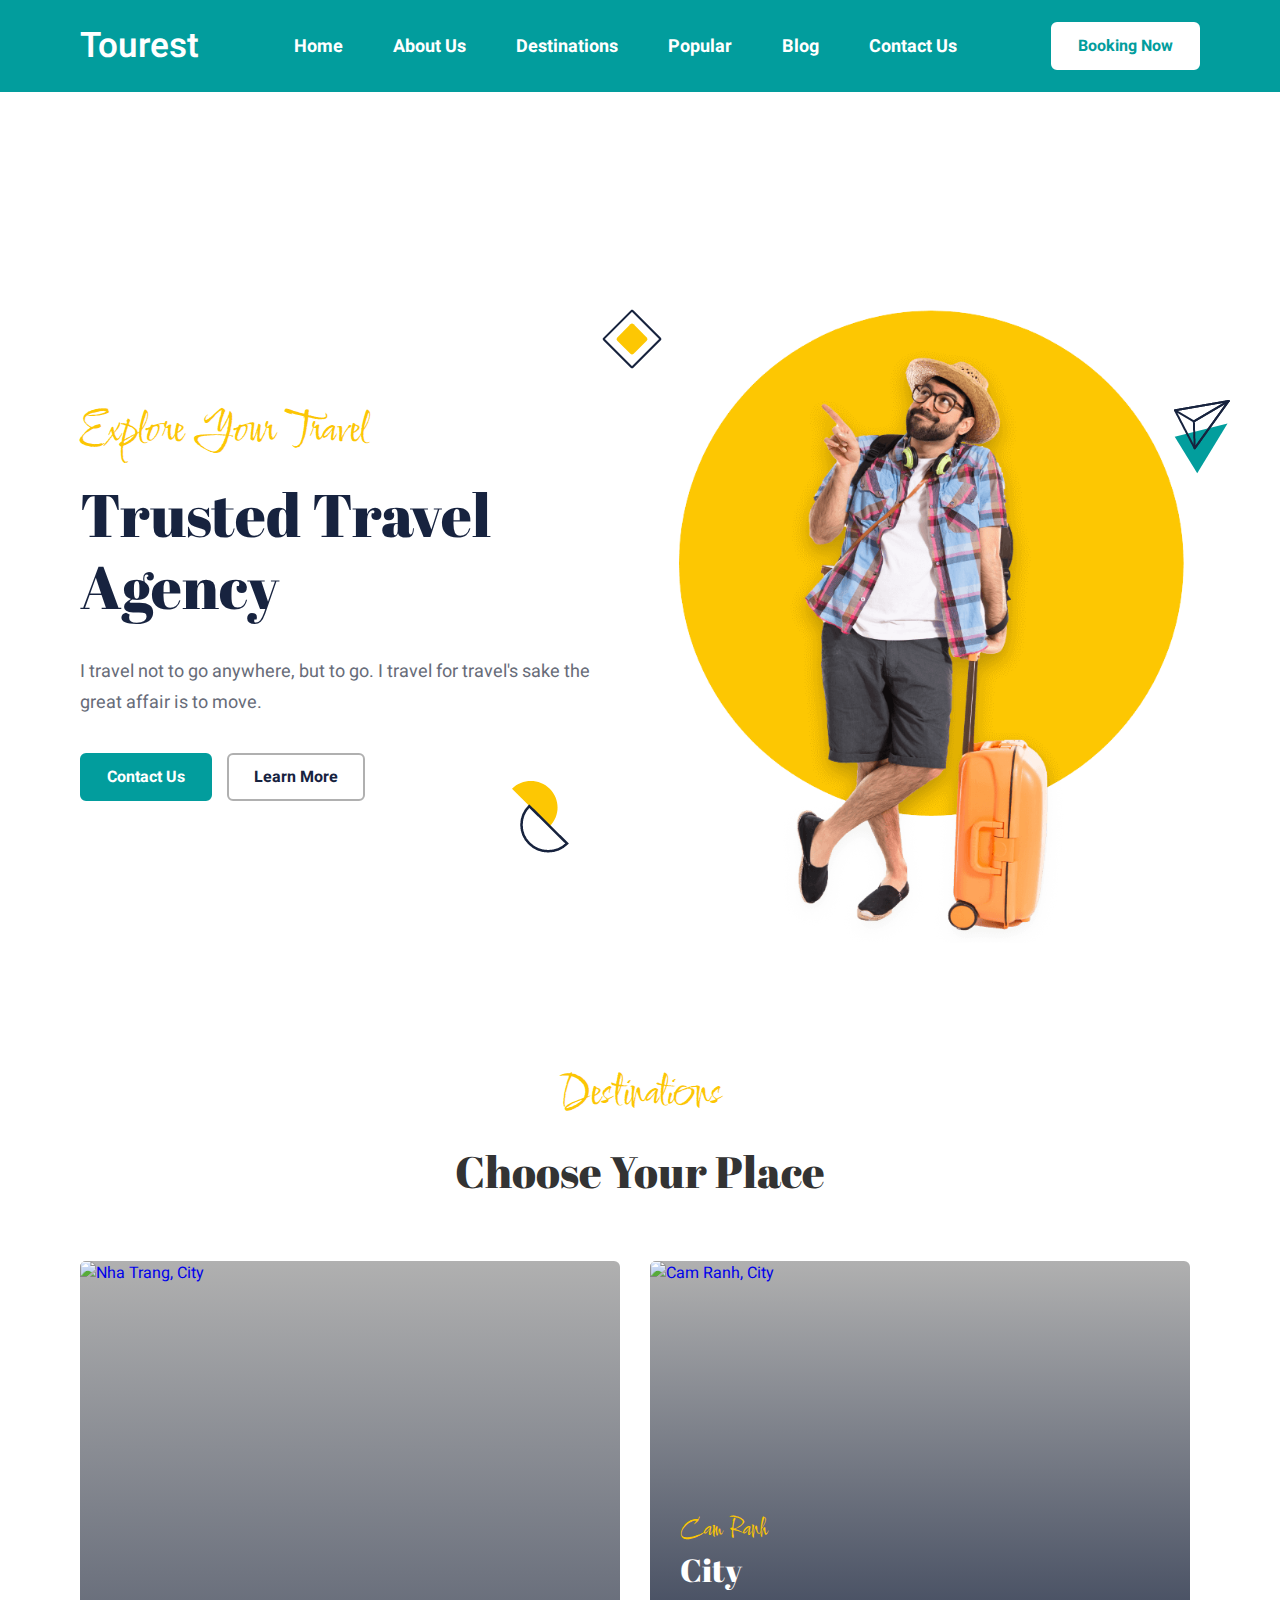
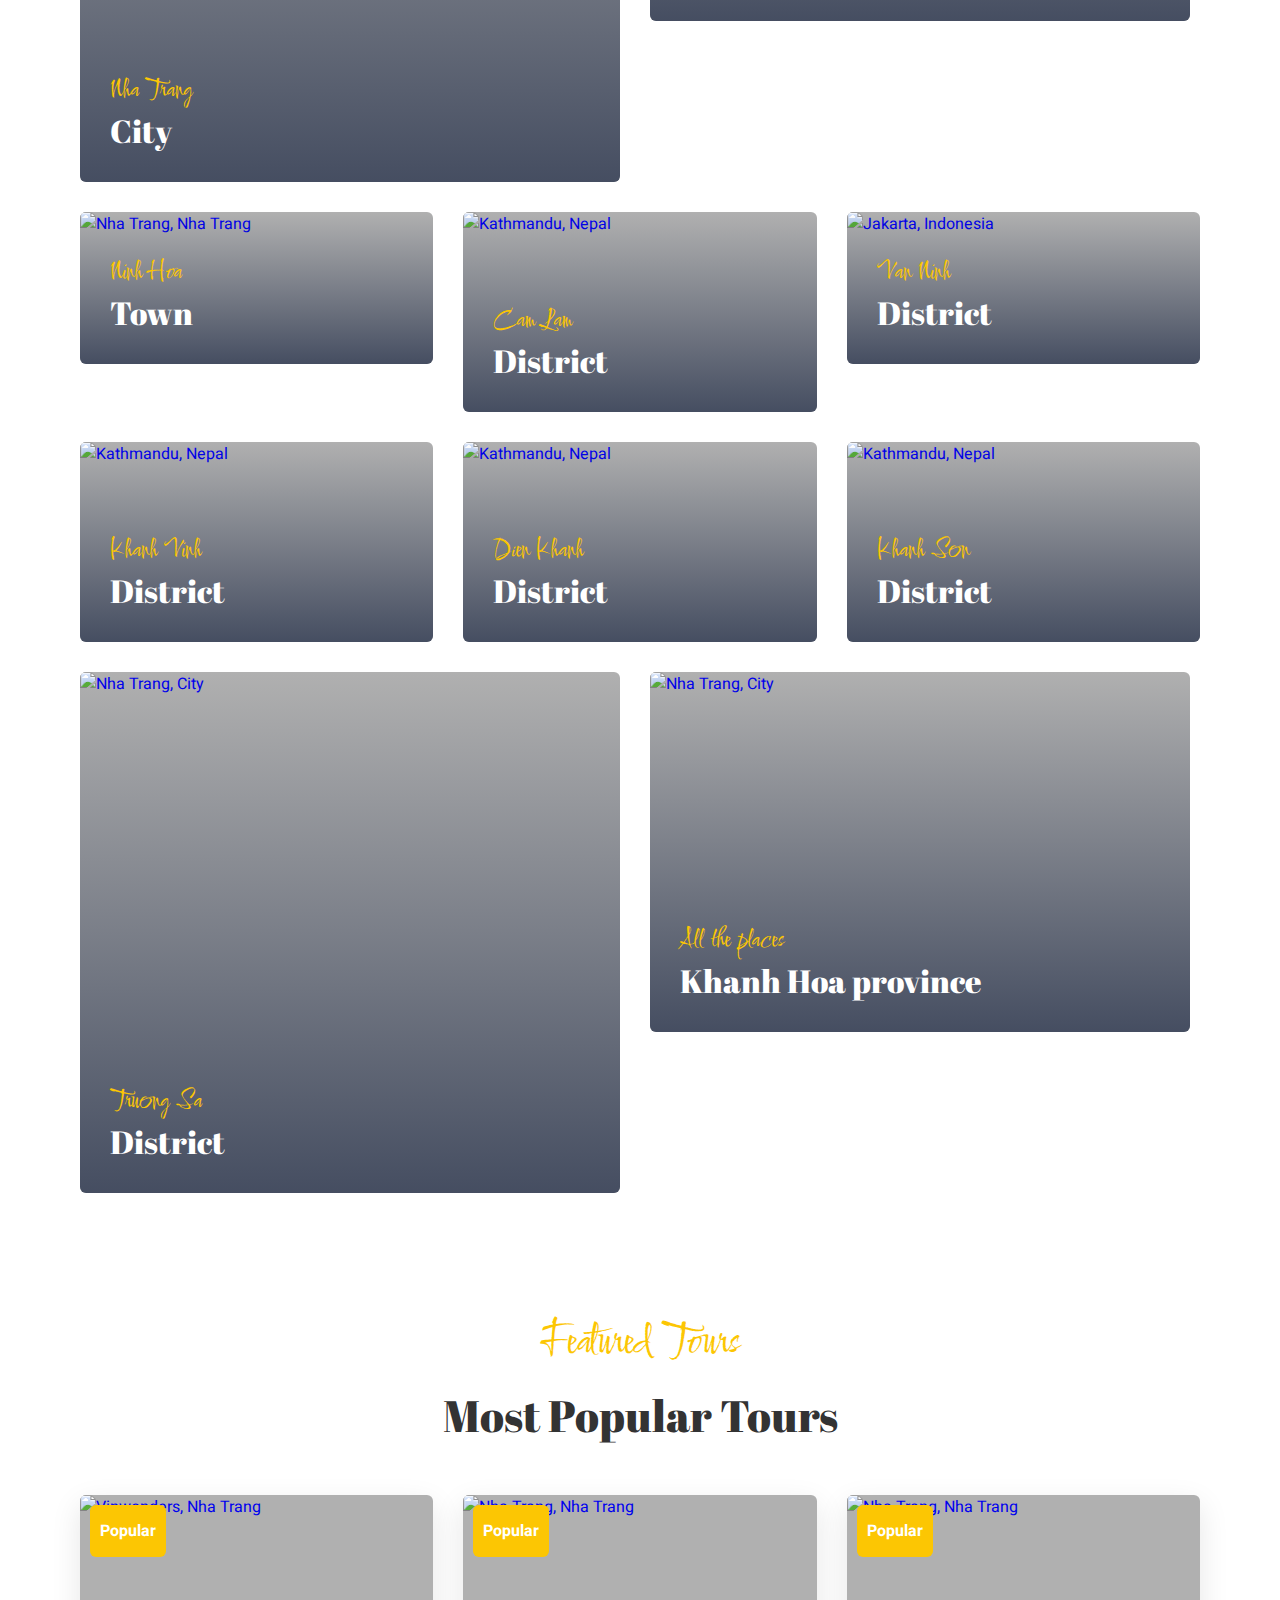
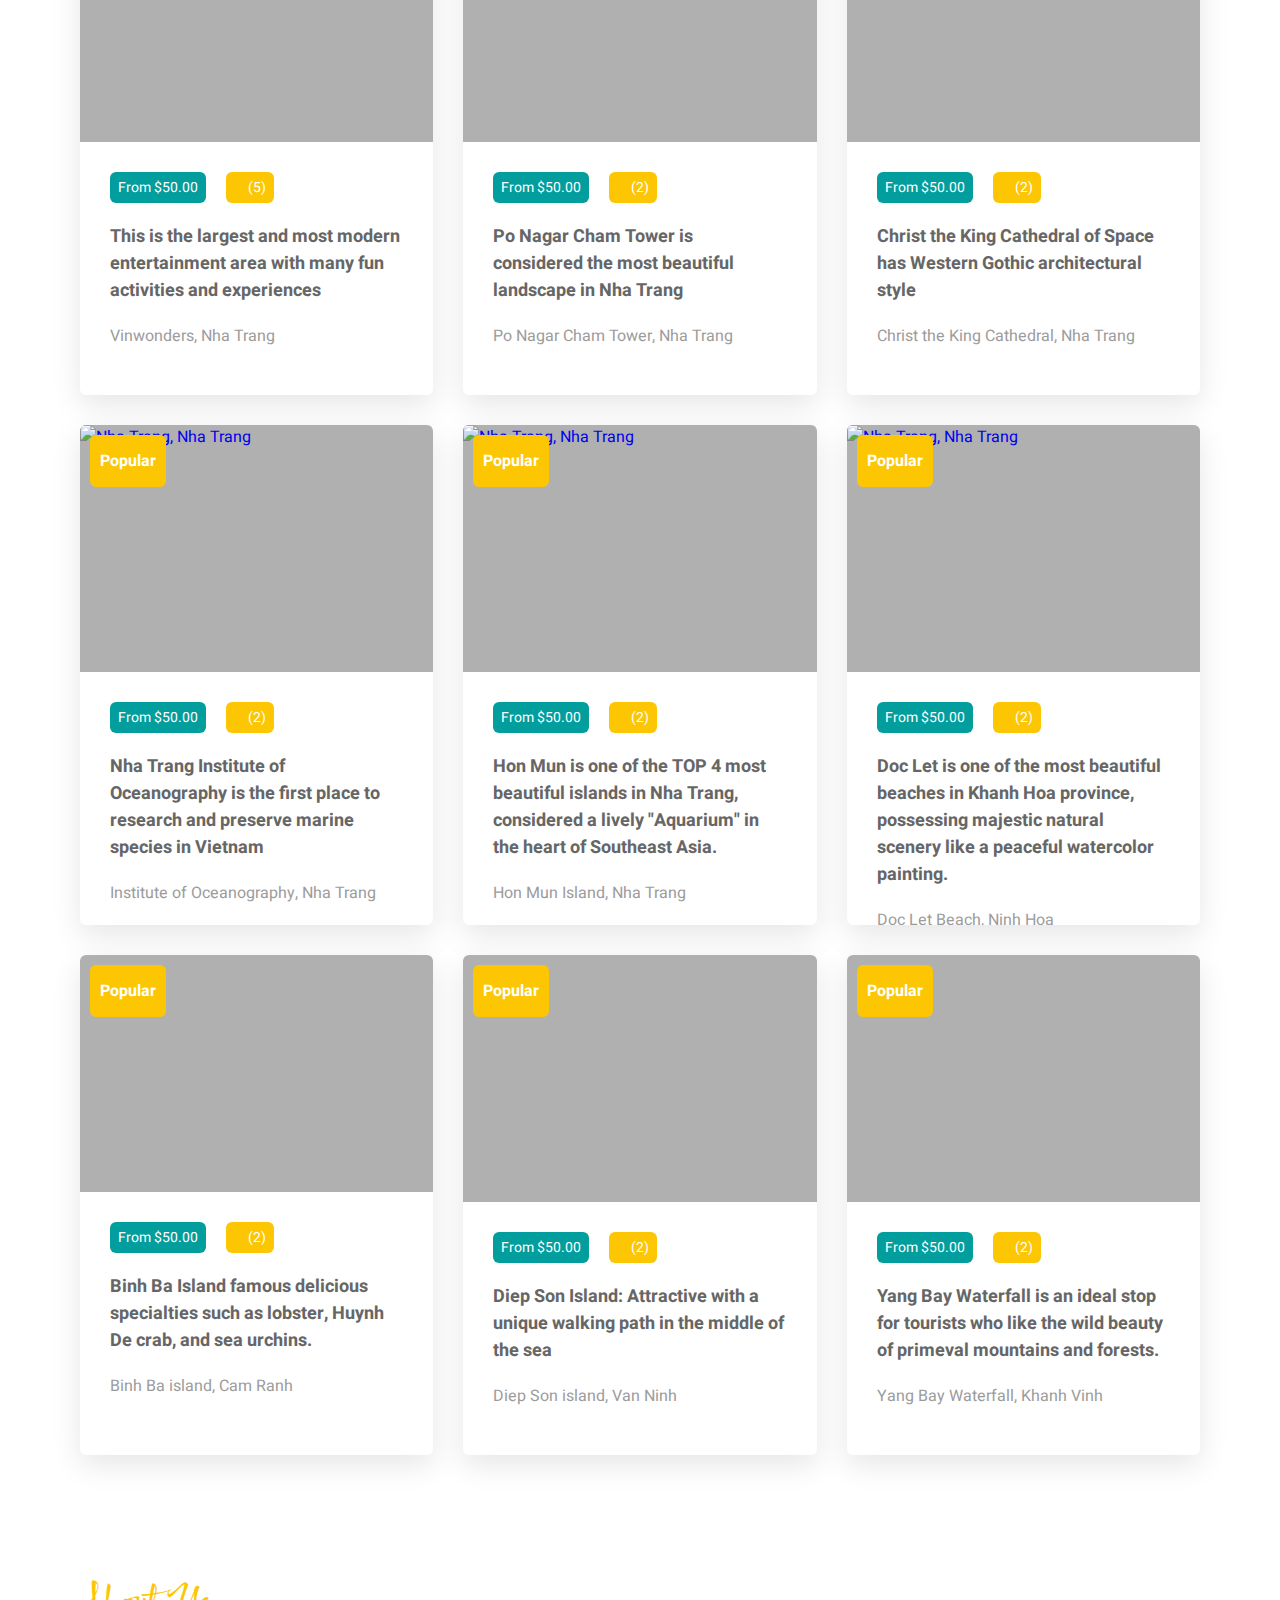
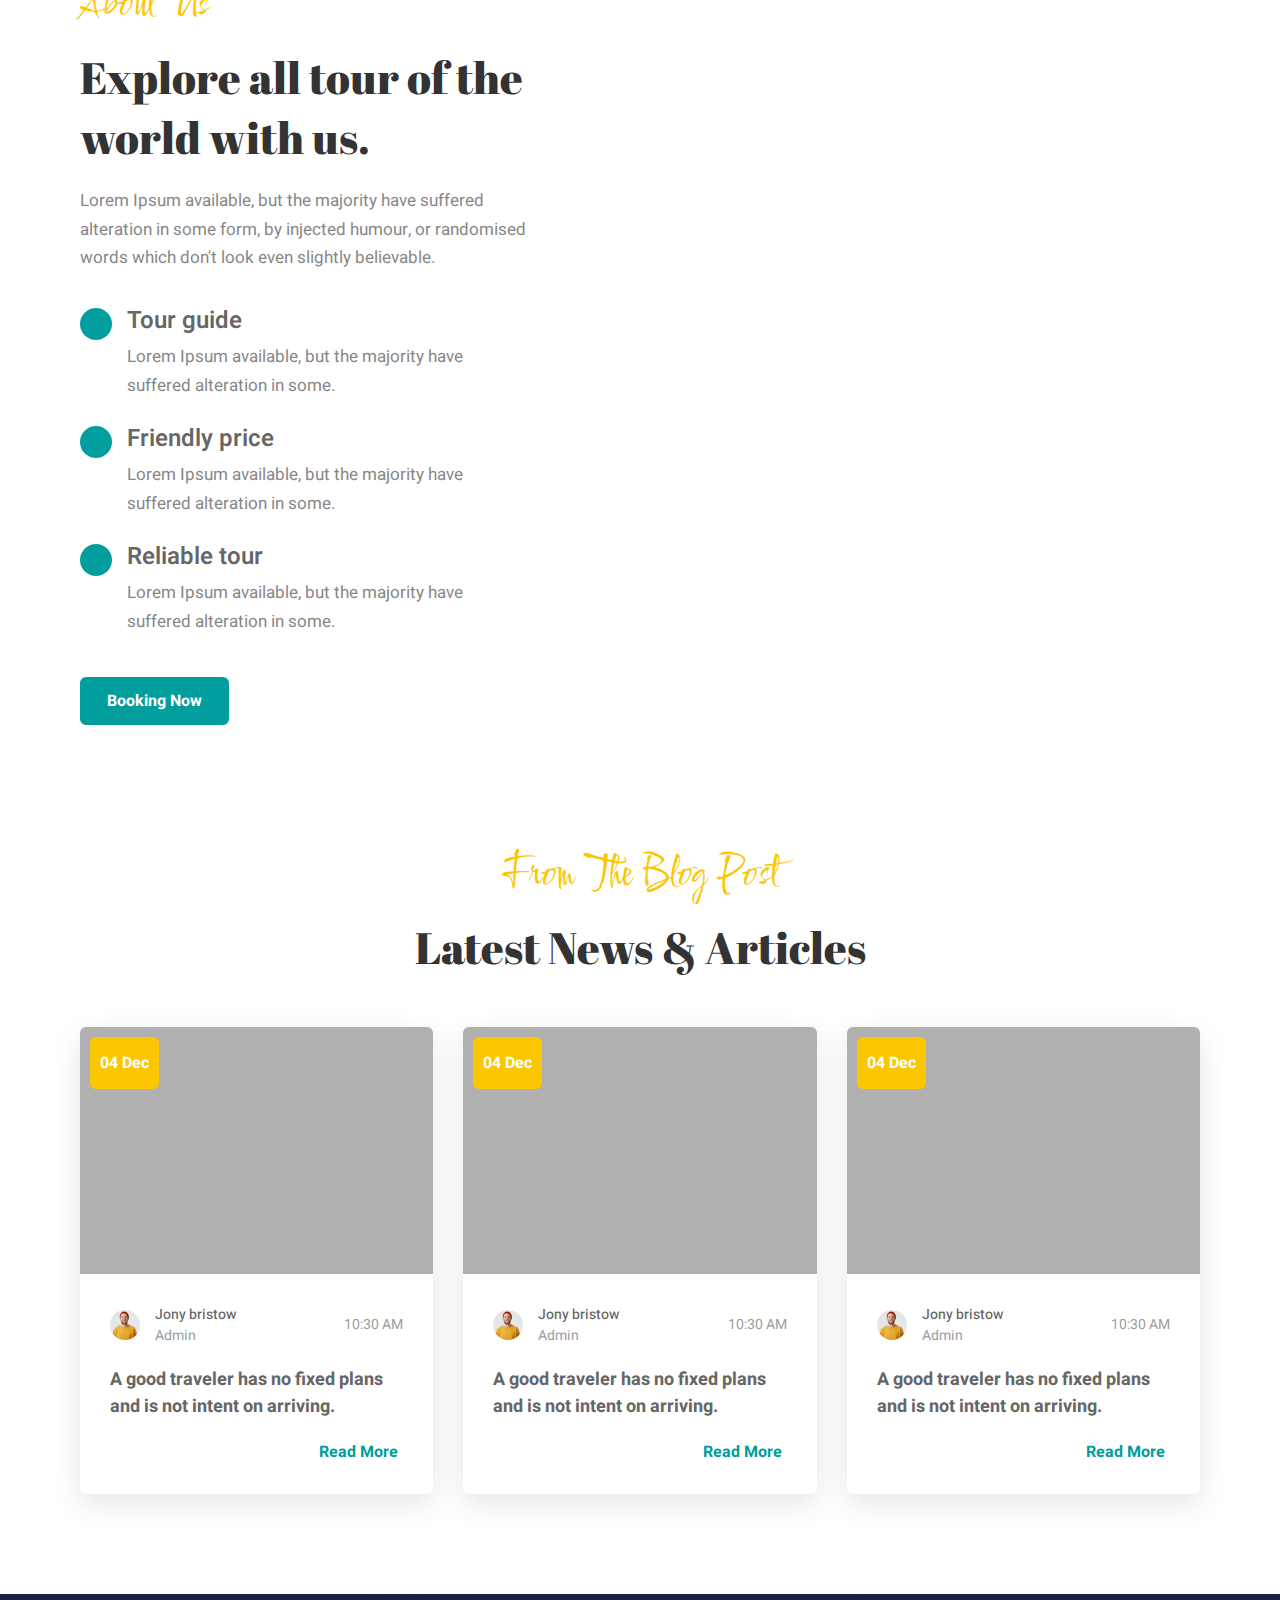
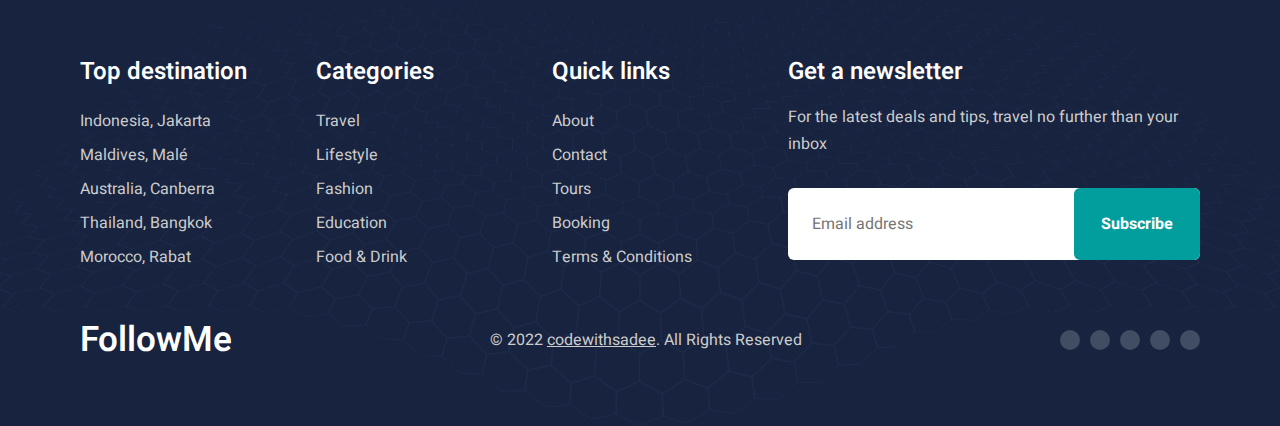
==== index.html @ a07b685a "abc" ====
<!DOCTYPE html>
<html lang="en">

<head>
  <meta charset="UTF-8">
  <meta http-equiv="X-UA-Compatible" content="IE=edge">
  <meta name="viewport" content="width=device-width, initial-scale=1.0">
  <title>FollowMe-Explore Khanh hoa - Vietnam</title>

  <!-- 
    - favicon
  -->
  <link rel="shortcut icon" href="./favicon.svg" type="image/svg+xml">

  <!-- 
    - custom css link
  -->
  <link rel="stylesheet" href="./assets/css/style.css">

  <!-- 
    - google font link
  -->
  <link rel="preconnect" href="https://fonts.googleapis.com">
  <link rel="preconnect" href="https://fonts.gstatic.com" crossorigin>
  <link
    href="https://fonts.googleapis.com/css2?family=Abril+Fatface&family=Comforter+Brush&family=Heebo:wght@400;500;600;700&display=swap"
    rel="stylesheet">

</head>

<body id="top">

  <!-- 
    - #HEADER
  -->

  <header class="header" data-header>
    <div class="container">

      <a href="#">
        <h1 class="logo">Tourest</h1>
      </a>

      <button class="nav-toggle-btn" data-nav-toggle-btn aria-label="Toggle Menu">
        <ion-icon name="menu-outline" class="open"></ion-icon>
        <ion-icon name="close-outline" class="close"></ion-icon>
      </button>

      <nav class="navbar">

        <ul class="navbar-list">

          <li>
            <a href="#home" class="navbar-link">Home</a>
          </li>

          <li>
            <a href="#about" class="navbar-link">About Us</a>
          </li>

          <li>
            <a href="#destinations" class="navbar-link">Destinations</a>
          </li>

          <li>
            <a href="#popular" class="navbar-link">Popular</a>
          </li>

          <li>
            <a href="#blog" class="navbar-link">Blog</a>
          </li>

          <li>
            <a href="#contact" class="navbar-link">Contact Us</a>
          </li>

        </ul>

        <a href="#" class="btn btn-secondary">Booking Now</a>

      </nav>

    </div>
  </header>





  <main>
    <article>

      <section id="home">
        <div style="width: 100%; max-width: 1510px; margin: 0 auto;">
          <video src="assets/video/intromain.mp4" autoplay muted loop style="width: 100%; height: auto;"></video>
      </div>
      </section>

      <section class="section hero" 
        style="background-image: url('./assets/images/hero-bg-bottom.png') url('./assets/images/hero-bg-top.png')">
        <div class="container">

          <img src="./assets/images/shape-1.png" width="61" height="61" alt="Vector Shape" class="shape shape-1">

          <img src="./assets/images/shape-2.png" width="56" height="74" alt="Vector Shape" class="shape shape-2">

          <img src="./assets/images/shape-3.png" width="57" height="72" alt="Vector Shape" class="shape shape-3">

          <div class="hero-content">

            <p class="section-subtitle">Explore Your Travel</p>

            <h2 class="hero-title">Trusted Travel Agency</h2>

            <p class="hero-text">
              I travel not to go anywhere, but to go. I travel for travel's sake the great affair is to move.
            </p>

            <div class="btn-group">
              <a href="#" class="btn btn-primary">Contact Us</a>

              <a href="#" class="btn btn-outline">Learn More</a>
            </div>

          </div>

          <figure class="hero-banner">
            <img src="./assets/images/hero-banner.png" width="686" height="812" loading="lazy" alt="hero banner"
              class="w-100">
          </figure>

        </div>
      </section>



      <!-- 
        - #DESTINATION
      -->

      <section id="destinations" class="section destination">
        <div class="container">

          <p class="section-subtitle">Destinations</p>

          <h2 class="h2 section-title">Choose Your Place</h2>

          <ul class="destination-list">

            <li class="w-50">
              <a href="section.html?type=nhatrang" class="destination-card">
                <figure class="card-banner">
                  <img src="https://media-cdn-v2.laodong.vn/Storage/NewsPortal/2022/3/30/1028994/60C22F67-553E-4470-9.jpeg" width="1140" height="1100" loading="lazy"
                    alt="Nha Trang, City" class="img-cover">
                </figure>
                <div class="card-content">
                  <p class="card-subtitle">Nha Trang</p>
                  <h3 class="h3 card-title">City</h3>
                </div>
              </a>
            </li>

            
            <li class="w-50">
              <a href="section.html?type=camranh" class="destination-card">

                <figure class="card-banner" style="height: 360px;">
                  <img src="https://media.vneconomy.vn/w800/images/upload/2022/03/01/3e737cef-367e-427c-9c38-b3632a9cc706.jpg" width="1140" height="1100" loading="lazy"
                    alt="Cam Ranh, City" class="img-cover">
                </figure>

                <div class="card-content">
                  <p class="card-subtitle">Cam Ranh</p>

                  <h3 class="h3 card-title">City</h3>
                </div>

              </a>
            </li>

            <li>
              <a href="section.html?type=ninhhoa" class="destination-card">

                <figure class="card-banner">
                  <img src="https://images2.thanhnien.vn/thumb_w/640/528068263637045248/2023/6/20/h1-16872344813281061449320.jpg" width="1110" height="480" loading="lazy"
                    alt="Nha Trang, Nha Trang" class="img-cover">
                </figure>

                <div class="card-content">
                  <p class="card-subtitle">Ninh Hoa</p>

                  <h3 class="h3 card-title">Town</h3>
                </div>

              </a>
            </li>

            <li>
              <a href="section.html?type=beach" class="destination-card">

                <figure class="card-banner" style="height: 200px;">
                  <img src="https://nhatrang-travel.com/upload/2001105/fck/files/d5a6de6ce34f8fa702fc01dabf893860(1).jpg" width="1110" height="480" loading="lazy"
                    alt="Kathmandu, Nepal" class="img-cover">
                </figure>

                <div class="card-content">
                  <p class="card-subtitle">Cam Lam</p>

                  <h3 class="h3 card-title">District</h3>
                </div>

              </a>
            </li>

            <li>
              <a href="#" class="destination-card">

                <figure class="card-banner">
                  <img src="https://media.vneconomy.vn/w800/images/upload/2023/07/04/thu-tuong-cp-phe-duyet-dieu-chinh-quy-hoach-chung-khu-kinh-te-van-phong.jpg" width="1110" height="480" loading="lazy"
                    alt="Jakarta, Indonesia" class="img-cover">
                </figure>

                <div class="card-content">
                  <p class="card-subtitle">Van Ninh</p>

                  <h3 class="h3 card-title">District</h3>
                </div>

              </a>
            </li>

            <li>
              <a href="section.html?type=beach" class="destination-card">

                <figure class="card-banner" style="height: 200px;">
                  <img src="https://baoxaydung.com.vn/stores/news_dataimages/2023/082023/30/10/image00120230830100958.jpg?rt=20230830101000" width="1110" height="480" loading="lazy"
                    alt="Kathmandu, Nepal" class="img-cover">
                </figure>

                <div class="card-content">
                  <p class="card-subtitle">Khanh Vinh</p>

                  <h3 class="h3 card-title">District</h3>
                </div>

              </a>
            </li>

            <li>
              <a href="section.html?type=beach" class="destination-card">

                <figure class="card-banner" style="height: 200px;">
                  <img src="https://static.vinwonders.com/2022/11/du-lich-dien-khanh-2.jpg" width="1110" height="480" loading="lazy"
                    alt="Kathmandu, Nepal" class="img-cover">
                </figure>

                <div class="card-content">
                  <p class="card-subtitle">Dien Khanh</p>

                  <h3 class="h3 card-title">District</h3>
                </div>

              </a>
            </li>

            <li>
              <a href="section.html?type=beach" class="destination-card">

                <figure class="card-banner" style="height: 200px;">
                  <img src="https://static.vinwonders.com/2022/05/du-lich-khanh-son-thumb.jpg" width="1110" height="480" loading="lazy"
                    alt="Kathmandu, Nepal" class="img-cover">
                </figure>

                <div class="card-content">
                  <p class="card-subtitle">Khanh Son</p>
                  <h3 class="h3 card-title">District</h3>
                </div>

              </a>
            </li>


            <li class="w-50">
              <a href="section.html?type=spiritual" class="destination-card">

                <figure class="card-banner">
                  <img src="https://baokhanhhoa.vn/file/e7837c02857c8ca30185a8c39b582c03/dataimages/202302/original/images5538497_images5405326_IMG_0821_1_1_1.jpg" width="1140" height="1100" loading="lazy"
                    alt="Nha Trang, City" class="img-cover">
                </figure>

                <div class="card-content">
                  <p class="card-subtitle">Truong Sa</p>

                  <h3 class="h3 card-title">District</h3>
                </div>

              </a>
            </li>

            <li class="w-50">
              <a href="section.html?type=spiritual" class="destination-card">

                <figure class="card-banner" style="height: 360px;">
                  <img src="https://files.dandautu.vn/images/administrative-maps/c-37-1680685738-6613.jpg" width="1140" height="1100" loading="lazy"
                    alt="Nha Trang, City" class="img-cover">
                </figure>

                <div class="card-content">
                  <p class="card-subtitle">All the places</p>

                  <h3 class="h3 card-title">Khanh Hoa province</h3>
                </div>

              </a>
            </li>

          </ul>

        </div>
      </section>
     





      <!-- 
        - #POPULAR
      -->

      <section id="popular" class="section popular">
        <div class="container">

          <p class="section-subtitle">Featured Tours</p>

          <h2 class="h2 section-title">Most Popular Tours</h2>

          <ul class="popular-list">

            <li>
              <div class="popular-card" style="height: 500px;">

                <figure class="card-banner">
                  <a href="#">
                    <img src="https://statics.vinpearl.com/vinwonders-nha-trang_1665580300.jpg" width="740" height="518" loading="lazy"
                      alt="Vinwonders, Nha Trang" class="img-cover">
                  </a>

                  <span class="card-badge">
                    <ion-icon name="time-outline"></ion-icon>

                    <time datetime="P12D">Popular</time>
                  </span>
                </figure>

                <div class="card-content">

                  <div class="card-wrapper">
                    <div class="card-price">From $50.00</div>

                    <div class="card-rating">
                      <ion-icon name="star"></ion-icon>
                      <ion-icon name="star"></ion-icon>
                      <ion-icon name="star"></ion-icon>
                      <ion-icon name="star"></ion-icon>
                      <ion-icon name="star"></ion-icon>
                      

                      <data value="5">(5)</data>
                    </div>
                  </div>

                  <h3 class="card-title">
                    <a href="#">This is the largest and most modern entertainment area with many fun activities and experiences</a>
                  </h3>

                  <address class="card-location">Vinwonders, Nha Trang</address>

                </div>

              </div>
            </li>

            <li>
              <div class="popular-card" style="height: 500px;">

                <figure class="card-banner">
                  <a href="#">
                    <img src="https://tuyengiaokhanhhoa.vn/Media/Articles/230422094436/nao-nuc-l-hoi-thap-ba-ponagar.jpg" width="740" height="518" loading="lazy"
                      alt="Nha Trang, Nha Trang" class="img-cover">
                  </a>

                  <span class="card-badge">
                    <ion-icon name="time-outline"></ion-icon>

                    <time datetime="P12D">Popular</time>
                  </span>
                </figure>

                <div class="card-content">

                  <div class="card-wrapper">
                    <div class="card-price">From $50.00</div>

                    <div class="card-rating">
                      <ion-icon name="star"></ion-icon>
                      <ion-icon name="star"></ion-icon>
                      <ion-icon name="star"></ion-icon>
                      <ion-icon name="star"></ion-icon>
                      <ion-icon name="star-outline"></ion-icon>

                      <data value="2">(2)</data>
                    </div>
                  </div>

                  <h3 class="card-title">
                    <a href="#">Po Nagar Cham Tower is considered the most beautiful landscape in Nha Trang</a>
                  </h3>

                  <address class="card-location">Po Nagar Cham Tower, Nha Trang</address>

                </div>

              </div>
            </li>

            <li>
              <div class="popular-card" style="height: 500px;">

                <figure class="card-banner">
                  <a href="#">
                    <img src="https://nhatrangsensetravel.com/view/at_lich-su-hinh-thanh-nha-tho-da-nha-trang_d5848331aaaa767a84bba1c9625dae46.jpg" width="740" height="518" loading="lazy"
                      alt="Nha Trang, Nha Trang" class="img-cover">
                  </a>

                  <span class="card-badge">
                    <ion-icon name="time-outline"></ion-icon>

                    <time datetime="P12D">Popular</time>
                  </span>
                </figure>

                <div class="card-content">

                  <div class="card-wrapper">
                    <div class="card-price">From $50.00</div>

                    <div class="card-rating">
                      <ion-icon name="star"></ion-icon>
                      <ion-icon name="star"></ion-icon>
                      <ion-icon name="star"></ion-icon>
                      <ion-icon name="star"></ion-icon>
                      <ion-icon name="star-outline"></ion-icon>

                      <data value="2">(2)</data>
                    </div>
                  </div>

                  <h3 class="card-title">
                    <a href="#">Christ the King Cathedral of Space has Western Gothic architectural style</a>
                  </h3>

                  <address class="card-location">Christ the King Cathedral, Nha Trang</address>

                </div>

              </div>
            </li>

            <li>
              <div class="popular-card" style="height: 500px;">

                <figure class="card-banner">
                  <a href="#">
                    <img src="https://ik.imagekit.io/tvlk/blog/2022/12/vien-hai-duong-hoc-nha-trang-2.jpg?tr=dpr-2,w-675" width="740" height="518" loading="lazy"
                      alt="Nha Trang, Nha Trang" class="img-cover">
                  </a>

                  <span class="card-badge">
                    <ion-icon name="time-outline"></ion-icon>

                    <time datetime="P12D">Popular</time>
                  </span>
                </figure>

                <div class="card-content">

                  <div class="card-wrapper">
                    <div class="card-price">From $50.00</div>

                    <div class="card-rating">
                      <ion-icon name="star"></ion-icon>
                      <ion-icon name="star"></ion-icon>
                      <ion-icon name="star"></ion-icon>
                      <ion-icon name="star"></ion-icon>
                      <ion-icon name="star-outline"></ion-icon>

                      <data value="2">(2)</data>
                    </div>
                  </div>

                  <h3 class="card-title">
                    <a href="#">Nha Trang Institute of Oceanography is the first place to research and preserve marine species in Vietnam</a>
                  </h3>

                  <address class="card-location">Institute of Oceanography, Nha Trang</address>

                </div>

              </div>
            </li>

            <li>
              <div class="popular-card" style="height: 500px;">

                <figure class="card-banner">
                  <a href="#">
                    <img src="https://statics.vinpearl.com/hon-mun-island-thumb_1643519835.jpg" width="740" height="518" loading="lazy"
                      alt="Nha Trang, Nha Trang" class="img-cover">
                  </a>

                  <span class="card-badge">
                    <ion-icon name="time-outline"></ion-icon>

                    <time datetime="P12D">Popular</time>
                  </span>
                </figure>

                <div class="card-content">

                  <div class="card-wrapper">
                    <div class="card-price">From $50.00</div>

                    <div class="card-rating">
                      <ion-icon name="star"></ion-icon>
                      <ion-icon name="star"></ion-icon>
                      <ion-icon name="star"></ion-icon>
                      <ion-icon name="star"></ion-icon>
                      <ion-icon name="star-outline"></ion-icon>

                      <data value="2">(2)</data>
                    </div>
                  </div>

                  <h3 class="card-title">
                    <a href="#">Hon Mun is one of the TOP 4 most beautiful islands in Nha Trang, considered a lively "Aquarium" in the heart of Southeast Asia.</a>
                  </h3>

                  <address class="card-location">Hon Mun Island, Nha Trang</address>

                </div>

              </div>
            </li>

            <li>
              <div class="popular-card" style="height: 500px;">

                <figure class="card-banner">
                  <a href="#">
                    <img src="https://dulichkhampha24.com/wp-content/uploads/2018/09/Bai-bien-doc-let-nha-trang-2.jpg" width="740" height="518" loading="lazy"
                      alt="Nha Trang, Nha Trang" class="img-cover">
                  </a>

                  <span class="card-badge">
                    <ion-icon name="time-outline"></ion-icon>

                    <time datetime="P12D">Popular</time>
                  </span>
                </figure>

                <div class="card-content">

                  <div class="card-wrapper">
                    <div class="card-price">From $50.00</div>

                    <div class="card-rating">
                      <ion-icon name="star"></ion-icon>
                      <ion-icon name="star"></ion-icon>
                      <ion-icon name="star"></ion-icon>
                      <ion-icon name="star"></ion-icon>
                      <ion-icon name="star-outline"></ion-icon>

                      <data value="2">(2)</data>
                    </div>
                  </div>

                  <h3 class="card-title">
                    <a href="#">Doc Let is one of the most beautiful beaches in Khanh Hoa province, possessing majestic natural scenery like a peaceful watercolor painting.</a>
                  </h3>

                  <address class="card-location">Doc Let Beach, Ninh Hoa</address>

                </div>

              </div>
            </li>

            <li>
              <div class="popular-card" style="height: 500px;">

                <figure class="card-banner" style="height: 237px;">
                  <a href="#">
                    <img src="https://cdn3.ivivu.com/2014/07/bb5.jpg" width="740" height="518" loading="lazy"
                      alt="Nha Trang, Nha Trang" class="img-cover">
                  </a>

                  <span class="card-badge">
                    <ion-icon name="time-outline"></ion-icon>

                    <time datetime="P12D">Popular</time>
                  </span>
                </figure>

                <div class="card-content">

                  <div class="card-wrapper">
                    <div class="card-price">From $50.00</div>

                    <div class="card-rating">
                      <ion-icon name="star"></ion-icon>
                      <ion-icon name="star"></ion-icon>
                      <ion-icon name="star"></ion-icon>
                      <ion-icon name="star"></ion-icon>
                      <ion-icon name="star-outline"></ion-icon>

                      <data value="2">(2)</data>
                    </div>
                  </div>

                  <h3 class="card-title">
                    <a href="#">Binh Ba Island famous delicious specialties such as lobster, Huynh De crab, and sea urchins.</a>
                  </h3>

                  <address class="card-location">Binh Ba island, Cam Ranh</address>

                </div>

              </div>
            </li>

            <li>
              <div class="popular-card" style="height: 500px;">
                <figure class="card-banner">
                  <a href="#">
                    <img src="https://oktrip.vn/wp-content/uploads/2023/03/dao-diep-son-2.webp" width="740" height="518" loading="lazy"
                      alt="Nha Trang, Nha Trang" class="img-cover">
                  </a>
                  <span class="card-badge">
                    <ion-icon name="time-outline"></ion-icon>
                    <time datetime="P12D">Popular</time>
                  </span>
                </figure>
                <div class="card-content">
                  <div class="card-wrapper">
                    <div class="card-price">From $50.00</div>
                    <div class="card-rating">
                      <ion-icon name="star"></ion-icon>
                      <ion-icon name="star"></ion-icon>
                      <ion-icon name="star"></ion-icon>
                      <ion-icon name="star"></ion-icon>
                      <ion-icon name="star-outline"></ion-icon>
                      <data value="2">(2)</data>
                    </div>
                  </div>
                  <h3 class="card-title">
                    <a href="#">Diep Son Island: Attractive with a unique walking path in the middle of the sea</a>
                  </h3>
                  <address class="card-location">Diep Son island, Van Ninh</address>
                </div>
              </div>
            </li>

            <li>
              <div class="popular-card" style="height: 500px;">
                <figure class="card-banner">
                  <a href="#">
                    <img src="https://statics.vntrip.vn/data-v2/data-guide/img_content/1462761964_thac-yang-bay-nha-trang-1.jpg" width="740" height="518" loading="lazy"
                      alt="Nha Trang, Nha Trang" class="img-cover">
                  </a>

                  <span class="card-badge">
                    <ion-icon name="time-outline"></ion-icon>

                    <time datetime="P12D">Popular</time>
                  </span>
                </figure>
                <div class="card-content">
                  <div class="card-wrapper">
                    <div class="card-price">From $50.00</div>
                    <div class="card-rating">
                      <ion-icon name="star"></ion-icon>
                      <ion-icon name="star"></ion-icon>
                      <ion-icon name="star"></ion-icon>
                      <ion-icon name="star"></ion-icon>
                      <ion-icon name="star-outline"></ion-icon>
                      <data value="2">(2)</data>
                    </div>
                  </div>
                  <h3 class="card-title">
                    <a href="#">Yang Bay Waterfall is an ideal stop for tourists who like the wild beauty of primeval mountains and forests.</a>
                  </h3>
                  <address class="card-location">Yang Bay Waterfall, Khanh Vinh</address>
                </div>
              </div>
            </li>
          
          </ul>
        </div>
      </section>





      <!-- 
        - #ABOUT
      -->

      <section id="about" class="section about">
        <div class="container">

          <div class="about-content">

            <p class="section-subtitle">About Us</p>

            <h2 class="h2 section-title">Explore all tour of the world with us.</h2>

            <p class="about-text">
              Lorem Ipsum available, but the majority have suffered alteration in some form, by injected humour, or
              randomised words
              which don't look even slightly believable.
            </p>

            <ul class="about-list">

              <li class="about-item">

                <div class="about-item-icon">
                  <ion-icon name="compass"></ion-icon>
                </div>

                <div class="about-item-content">
                  <h3 class="h3 about-item-title">Tour guide</h3>

                  <p class="about-item-text">
                    Lorem Ipsum available, but the majority have suffered alteration in some.
                  </p>
                </div>

              </li>

              <li class="about-item">

                <div class="about-item-icon">
                  <ion-icon name="briefcase"></ion-icon>
                </div>

                <div class="about-item-content">
                  <h3 class="h3 about-item-title">Friendly price</h3>

                  <p class="about-item-text">
                    Lorem Ipsum available, but the majority have suffered alteration in some.
                  </p>
                </div>

              </li>

              <li class="about-item">

                <div class="about-item-icon">
                  <ion-icon name="umbrella"></ion-icon>
                </div>

                <div class="about-item-content">
                  <h3 class="h3 about-item-title">Reliable tour</h3>

                  <p class="about-item-text">
                    Lorem Ipsum available, but the majority have suffered alteration in some.
                  </p>
                </div>

              </li>

            </ul>

            <a href="#" class="btn btn-primary">Booking Now</a>

          </div>

          <figure class="about-banner">
            <img src="./assets/images/about-banner.png" width="756" height="842" loading="lazy" alt="" class="w-100">
          </figure>

        </div>
      </section>





      <!-- 
        - #BLOG
      -->

      <section id="blog" class="section blog">
        <div class="container">

          <p class="section-subtitle">From The Blog Post</p>

          <h2 class="h2 section-title">Latest News & Articles</h2>

          <ul class="blog-list">

            <li>
              <div class="blog-card">

                <figure class="card-banner">

                  <a href="#">
                    <img src="./assets/images/popular-1.jpg" width="740" height="518" loading="lazy"
                      alt="A good traveler has no fixed plans and is not intent on arriving." class="img-cover">
                  </a>

                  <span class="card-badge">
                    <ion-icon name="time-outline"></ion-icon>

                    <time datetime="12-04">04 Dec</time>
                  </span>

                </figure>

                <div class="card-content">

                  <div class="card-wrapper">

                    <div class="author-wrapper">
                      <figure class="author-avatar">
                        <img src="./assets/images/author-avatar.png" width="30" height="30" alt="Jony bristow">
                      </figure>

                      <div>
                        <a href="#" class="author-name">Jony bristow</a>

                        <p class="author-title">Admin</p>
                      </div>
                    </div>

                    <time class="publish-time" datetime="10:30">10:30 AM</time>

                  </div>

                  <h3 class="card-title">
                    <a href="#">
                      A good traveler has no fixed plans and is not intent on arriving.
                    </a>
                  </h3>

                  <a href="#" class="btn-link">
                    <span>Read More</span>

                    <ion-icon name="arrow-forward-outline" aria-hidden="true"></ion-icon>
                  </a>

                </div>

              </div>
            </li>

            <li>
              <div class="blog-card">

                <figure class="card-banner">

                  <a href="#">
                    <img src="./assets/images/blog-2.jpg" width="740" height="518" loading="lazy"
                      alt="A good traveler has no fixed plans and is not intent on arriving." class="img-cover">
                  </a>

                  <span class="card-badge">
                    <ion-icon name="time-outline"></ion-icon>

                    <time datetime="12-04">04 Dec</time>
                  </span>

                </figure>

                <div class="card-content">

                  <div class="card-wrapper">

                    <div class="author-wrapper">
                      <figure class="author-avatar">
                        <img src="./assets/images/author-avatar.png" width="30" height="30" alt="Jony bristow">
                      </figure>

                      <div>
                        <a href="#" class="author-name">Jony bristow</a>

                        <p class="author-title">Admin</p>
                      </div>
                    </div>

                    <time class="publish-time" datetime="10:30">10:30 AM</time>

                  </div>

                  <h3 class="card-title">
                    <a href="#">
                      A good traveler has no fixed plans and is not intent on arriving.
                    </a>
                  </h3>

                  <a href="#" class="btn-link">
                    <span>Read More</span>

                    <ion-icon name="arrow-forward-outline" aria-hidden="true"></ion-icon>
                  </a>

                </div>

              </div>
            </li>

            <li>
              <div class="blog-card">

                <figure class="card-banner">

                  <a href="#">
                    <img src="./assets/images/blog-3.jpg" width="740" height="518" loading="lazy"
                      alt="A good traveler has no fixed plans and is not intent on arriving." class="img-cover">
                  </a>

                  <span class="card-badge">
                    <ion-icon name="time-outline"></ion-icon>

                    <time datetime="12-04">04 Dec</time>
                  </span>

                </figure>

                <div class="card-content">

                  <div class="card-wrapper">

                    <div class="author-wrapper">
                      <figure class="author-avatar">
                        <img src="./assets/images/author-avatar.png" width="30" height="30" alt="Jony bristow">
                      </figure>

                      <div>
                        <a href="#" class="author-name">Jony bristow</a>

                        <p class="author-title">Admin</p>
                      </div>
                    </div>

                    <time class="publish-time" datetime="10:30">10:30 AM</time>

                  </div>

                  <h3 class="card-title">
                    <a href="#">
                      A good traveler has no fixed plans and is not intent on arriving.
                    </a>
                  </h3>

                  <a href="#" class="btn-link">
                    <span>Read More</span>

                    <ion-icon name="arrow-forward-outline" aria-hidden="true"></ion-icon>
                  </a>

                </div>

              </div>
            </li>

          </ul>

        </div>
      </section>

    </article>
  </main>





  <!-- 
    - #FOOTER
  -->

  <footer class="footer" style="background-image: url('./assets/images/footer-bg.png')">
    <div class="container">
      <div class="footer-top">
        <ul class="footer-list">
          <li>
            <p class="footer-list-title">Top destination</p>
          </li>
          <li>
            <a href="#" class="footer-link">Indonesia, Jakarta</a>
          </li>
          <li>
            <a href="#" class="footer-link">Maldives, Malé</a>
          </li>
          <li>
            <a href="#" class="footer-link">Australia, Canberra</a>
          </li>
          <li>
            <a href="#" class="footer-link">Thailand, Bangkok</a>
          </li>
          <li>
            <a href="#" class="footer-link">Morocco, Rabat</a>
          </li>
        </ul>
        <ul class="footer-list">
          <li>
            <p class="footer-list-title">Categories</p>
          </li>
          <li>
            <a href="#" class="footer-link">Travel</a>
          </li>
          <li>
            <a href="#" class="footer-link">Lifestyle</a>
          </li>
          <li>
            <a href="#" class="footer-link">Fashion</a>
          </li>
          <li>
            <a href="#" class="footer-link">Education</a>
          </li>
          <li>
            <a href="#" class="footer-link">Food & Drink</a>
          </li>
        </ul>
        <ul class="footer-list">
          <li>
            <p class="footer-list-title">Quick links</p>
          </li>
          <li>
            <a href="#" class="footer-link">About</a>
          </li>
          <li>
            <a href="#" class="footer-link">Contact</a>
          </li>
          <li>
            <a href="#" class="footer-link">Tours</a>
          </li>
          <li>
            <a href="#" class="footer-link">Booking</a>
          </li>
          <li>
            <a href="#" class="footer-link">Terms & Conditions</a>
          </li>
        </ul>
        <div id="contact" class="footer-list">
          <p class="footer-list-title">Get a newsletter</p>
          <p class="newsletter-text">
            For the latest deals and tips, travel no further than your inbox
          </p>
          <form action="" class="newsletter-form">
            <input type="email" name="email" required placeholder="Email address" class="newsletter-input">
            <button type="submit" class="btn btn-primary">Subscribe</button>
          </form>
        </div>
      </div>
      <div class="footer-bottom">
        <a href="#" class="logo">FollowMe</a>
        <p class="copyright">
          &copy; 2022 <a href="#" class="copyright-link">codewithsadee</a>. All Rights Reserved
        </p>
        <ul class="social-list">
          <li>
            <a href="#" class="social-link">
              <ion-icon name="logo-facebook"></ion-icon>
            </a>
          </li>
          <li>
            <a href="#" class="social-link">
              <ion-icon name="logo-twitter"></ion-icon>
            </a>
          </li>
          <li>
            <a href="#" class="social-link">
              <ion-icon name="logo-instagram"></ion-icon>
            </a>
          </li>
          <li>
            <a href="#" class="social-link">
              <ion-icon name="logo-linkedin"></ion-icon>
            </a>
          </li>
          <li>
            <a href="#" class="social-link">
              <ion-icon name="logo-google"></ion-icon>
            </a>
          </li>
        </ul>
      </div>
    </div>
  </footer>





  <!-- 
    - #GO TO TOP
  -->

  <a href="#top" class="go-top" data-go-top aria-label="Go To Top">
    <ion-icon name="chevron-up-outline"></ion-icon>
  </a>





  <!-- 
    - custom js link
  -->
  <script src="./assets/js/script.js"></script>

  <!-- 
    - ionicon link
  -->
  <script type="module" src="https://unpkg.com/ionicons@5.5.2/dist/ionicons/ionicons.esm.js"></script>
  <script nomodule src="https://unpkg.com/ionicons@5.5.2/dist/ionicons/ionicons.js"></script>

</body>

</html>
---- assets/css/style.css ----
/*-----------------------------------*\
  #style.css
\*-----------------------------------*/

/**
 * copyright 2022 codewithsadee
 */


 .hidden {
  display: none;
}

.rounded-image {
  border-radius: 5%; /* Hoặc giá trị phù hợp để tạo ra góc bo tròn */
}




/*-----------------------------------*\
  #CUSTOM PROPERTY
\*-----------------------------------*/

:root {

  /**
   * colors
   */

  --battleship-gray: hsl(0, 0%, 53%);
  --viridian-green: hsl(180, 98%, 31%);
  --silver-chalice: hsl(0, 0%, 69%);
  --mikado-yellow: hsl(47, 98%, 50%);
  --granite-gray: hsl(0, 0%, 40%);
  --independence: hsl(219, 20%, 32%);
  --spanish-gray: hsl(0, 0%, 61%);
  --oxford-blue: hsl(222, 46%, 17%);
  --black-coral: hsl(223, 8%, 44%);
  --eerie-black: hsl(210, 11%, 15%);
  --light-gray: hsl(0, 0%, 80%);
  --white-2: hsl(0, 0%, 98%);
  --white-1: hsl(0, 0%, 100%);
  --black: hsl(0, 0%, 0%);
  --jet: hsl(0, 0%, 20%);

  /**
   * typography
   */

  --ff-abril-fatface: 'Abril Fatface', cursive;
  --ff-comforter-brush: 'Comforter Brush', cursive;
  --ff-heebo: 'Heebo', sans-serif;

  --fs-1: 3.4rem;
  --fs-2: 3.2rem;
  --fs-3: 3rem;
  --fs-4: 2.4rem;
  --fs-5: 1.8rem;
  --fs-6: 1.7rem;
  --fs-7: 1.4rem;
  --fs-8: 1.2rem;

  --fw-400: 400;
  --fw-500: 500;
  --fw-600: 600;
  --fw-700: 700;

  /**
   * border radius
   */

  --radius-6: 6px;

  /**
   * spacing
   */

  --section-padding: 40px;

  /**
   * transition
   */

  --transition-1: 0.15s ease;
  --transition-2: 0.35s ease;
  --cubic-out: cubic-bezier(0.33, 0.85, 0.56, 1.02);

}





/*-----------------------------------*\
  #RESET
\*-----------------------------------*/

*,
*::before,
*::after {
  margin: 0;
  padding: 0;
  box-sizing: border-box;
}

li { list-style: none; }

a { text-decoration: none; }

a,
img,
span,
input,
button,
ion-icon { display: block; }

input,
button {
  border: none;
  background: none;
  font: inherit;
}

button { cursor: pointer; }

input { width: 100%; }

img { height: auto; }

address { font-style: normal; }

:focus-visible { outline-offset: 5px; }

html {
  font-family: var(--ff-heebo);
  font-size: 10px;
  scroll-behavior: smooth;
}

body {
  background: var(--white-1);
  font-size: 1.6rem;
}

::-webkit-scrollbar { width: 10px; }

::-webkit-scrollbar-track { background: hsl(0, 0%, 95%); }

::-webkit-scrollbar-thumb { background: hsl(0, 0%, 80%); }

::-webkit-scrollbar-thumb:hover { background: hsl(0, 0%, 70%); }





/*-----------------------------------*\
  #REUSED STYLE
\*-----------------------------------*/

.container { padding-inline: 15px; }

.btn {
  background: var(--background, var(--white-1));
  color: var(--color, var(--viridian-green));
  font-weight: var(--fw-700);
  width: max-content;
  padding: 10px 25px;
  border: 2px solid var(--border-color, var(--white-1));
  border-radius: var(--radius-6);
}

.btn-secondary:is(:hover, :focus) {
  --background: transparent;
  --color: var(--white-1);
}

.btn-primary {
  --background: var(--viridian-green);
  --color: var(--white-1);
  --border-color: var(--viridian-green);
}

.btn-primary:is(:hover, :focus) {
  --background: transparent;
  --color: var(--viridian-green);
}

.btn-outline {
  --color: var(--oxford-blue);
  --border-color: var(--silver-chalice);
}

.btn-outline:is(:hover, :focus) {
  --color: var(--viridian-green);
  --border-color: var(--viridian-green);
}

.section { padding-block: var(--section-padding); }

.section-subtitle {
  font-family: var(--ff-comforter-brush);
  color: var(--mikado-yellow);
  font-size: var(--fs-3);
}

.w-100 { width: 100%; }

.h2 {
  color: var(--jet);
  font-size: var(--fs-3);
  font-weight: var(--fw-500);
}

.h3 {
  font-size: var(--fs-4);
  font-weight: var(--fw-400);
}

.section-title { font-family: var(--ff-abril-fatface); }

.img-cover {
  width: 100%;
  height: 100%;
  object-fit: cover;
}

.card-banner { background: var(--silver-chalice); }

:is(.popular, .blog) .section-subtitle {
  text-align: center;
  margin-bottom: 10px;
}

:is(.popular, .blog) .section-title {
  text-align: center;
  margin-bottom: 50px;
}

.popular-list,
.blog-list {
  display: grid;
  gap: 30px;
}

.popular-card,
.blog-card {
  box-shadow: 0 10px 30px hsla(0, 0%, 0%, 0.1);
  border-radius: var(--radius-6);
  overflow: hidden;
}

:is(.popular, .blog) .card-banner { position: relative; }

.card-badge {
  position: absolute;
  top: 10px;
  left: 10px;
  background: var(--mikado-yellow);
  color: var(--white-1);
  padding: 14px 10px;
  border-radius: var(--radius-6);
}

.card-badge ion-icon {
  --ionicon-stroke-width: 60px;
  font-size: 20px;
  margin-inline: auto;
}

.card-badge time { font-weight: var(--fw-700); }

:is(.popular, .blog) .card-content { padding: 30px 15px; }

.card-wrapper {
  display: flex;
  justify-content: flex-start;
  align-items: center;
  gap: 20px;
}

:is(.popular, .blog) .card-title {
  color: var(--granite-gray);
  font-size: var(--fs-5);
  margin-block: 20px;
}

:is(.popular, .blog) .card-title > a { color: inherit; }

:is(.popular, .blog) .card-title > a:is(:hover, :focus) { color: var(--viridian-green); }





/*-----------------------------------*\
  #HEADER
\*-----------------------------------*/

.header {
  background: var(--viridian-green);
  padding-block: 20px;
  height: 88px;
  overflow: hidden;
  transition: 0.25s var(--cubic-out);
}

.header.active {
  height: 425px;
  transition-duration: 0.35s;
}

.header .container {
  display: flex;
  flex-wrap: wrap;
  justify-content: space-between;
  align-items: center;
}

.logo {
  color: var(--white-1);
  font-size: var(--fs-2);
  font-weight: var(--fw-600);
}

.nav-toggle-btn.active .open,
.nav-toggle-btn .close { display: none; }

.nav-toggle-btn .open,
.nav-toggle-btn.active .close { display: block; }

.nav-toggle-btn ion-icon {
  color: var(--white-1);
  font-size: 35px;
  --ionicon-stroke-width: 40px;
}

.navbar {
  width: 100%;
  padding: 20px 10px;
  opacity: 0;
  visibility: hidden;
  transition: var(--transition-1);
}

.header.active .navbar {
  opacity: 1;
  visibility: visible;
}

.navbar-list { margin-bottom: 15px; }

.navbar-link {
  color: var(--white-1);
  font-size: var(--fs-5);
  font-weight: var(--fw-500);
  padding-block: 10px 0;
  border-bottom: 2px solid transparent;
  width: max-content;
}

.navbar-link:is(:hover, :focus) { border-color: var(--white-1); }





/*-----------------------------------*\
  #HERO
\*-----------------------------------*/

.shape { display: none; }

.hero {
  background-repeat: no-repeat, no-repeat;
  background-position: bottom left, top right;
}

.hero-content { margin-bottom: 50px; }

.hero .section-subtitle { margin-bottom: 15px; }

.hero-title {
  color: var(--oxford-blue);
  font-size: var(--fs-1);
  font-family: var(--ff-abril-fatface);
  font-weight: var(--fw-500);
  line-height: 1.2;
  max-width: 11ch;
  margin-bottom: 15px;
}

.hero-text {
  color: var(--black-coral);
  font-size: var(--fs-7);
  line-height: 1.7;
  margin-bottom: 15px;
}

.btn-group {
  display: flex;
  flex-wrap: wrap;
  gap: 15px;
}





/*-----------------------------------*\
  #DESTINATION
\*-----------------------------------*/

.destination .section-subtitle {
  text-align: center;
  margin-bottom: 15px;
}

.destination .section-title {
  text-align: center;
  margin-bottom: 60px;
}

.destination-list {
  display: flex;
  flex-wrap: wrap;
  gap: 30px;
}

.destination-card {
  position: relative;
  border-radius: var(--radius-6);
  overflow: hidden;
}

.destination-card::after {
  content: "";
  position: absolute;
  inset: 0;
  background: linear-gradient(hsla(222, 46%, 17%, 0), hsla(222, 46%, 17%, 0.7));
}

.destination-card img { transition: var(--transition-2); }

.destination-card:is(:hover, :focus) img { transform: scale(1.1); }

.destination-card .card-content {
  position: absolute;
  bottom: 0;
  left: 0;
  width: 100%;
  padding: 30px;
  z-index: 1;
}

.destination-card .card-subtitle {
  color: var(--mikado-yellow);
  font-family: var(--ff-comforter-brush);
  font-size: var(--fs-5);
}

.destination-card .card-title {
  color: var(--white-1);
  font-family: var(--ff-abril-fatface);
}





/*-----------------------------------*\
  #POPULAR
\*-----------------------------------*/

.popular-card :is(.card-price, .card-rating) {
  color: var(--white-1);
  font-size: var(--fs-8);
  padding: 5px 8px;
  border-radius: var(--radius-6);
}

.popular-card .card-price { background: var(--viridian-green); }

.popular-card .card-rating {
  background: var(--mikado-yellow);
  display: flex;
  align-items: center;
  gap: 2px;
}

.popular-card .card-rating ion-icon { font-size: 17px; }

.popular-card .card-rating data { margin-left: 4px; }

.popular-card .card-location { color: var(--spanish-gray); }





/*-----------------------------------*\
  #ABOUT
\*-----------------------------------*/

.about-content { margin-bottom: 50px; }

.about .section-subtitle { margin-bottom: 10px; }

.about .section-title { margin-bottom: 20px; }

.about-text,
.about-item-text {
  color: var(--battleship-gray);
  font-size: var(--fs-6);
  line-height: 1.7;
}

.about-text { margin-bottom: 30px; }

.about-list {
  display: grid;
  gap: 20px;
  margin-bottom: 40px;
}

.about-item {
  display: flex;
  align-items: flex-start;
  gap: 15px;
}

.about-item-icon {
  background: var(--viridian-green);
  color: var(--white-1);
  font-size: 26px;
  padding: 16px;
  border-radius: 50%;
  margin-top: 5px;
}

.about-item-title {
  color: var(--granite-gray);
  font-weight: var(--fw-600);
  margin-bottom: 5px;
}



/*-----------------------------------*\
  #ABOUT2
\*-----------------------------------*/

.about2-content { margin-bottom: 50px; }

.about2 .section-subtitle { margin-bottom: 10px; }

.about2 .section-title { margin-bottom: 20px; }

.about2-text,
.about2-item-text {
  color: var(--battleship-gray);
  font-size: var(--fs-6);
  line-height: 1.7;
}

.about2-text { margin-bottom: 30px; }

.about2-list {
  display: grid;
  gap: 20px;
  margin-bottom: 40px;
}

.about2-item {
  display: flex;
  align-items: flex-start;
  gap: 15px;
}

.about2-item-icon {
  background: var(--viridian-green);
  color: var(--white-1);
  font-size: 26px;
  padding: 16px;
  border-radius: 50%;
  margin-top: 5px;
}

.about2-item-title {
  color: var(--granite-gray);
  font-weight: var(--fw-600);
  margin-bottom: 5px;
}




/*-----------------------------------*\
  #BLOG
\*-----------------------------------*/

.blog { padding-bottom: 100px; }

.blog-card .author-wrapper {
  display: flex;
  align-items: center;
  gap: 15px;
}

.blog-card .card-wrapper {
  color: var(--spanish-gray);
  font-size: var(--fs-8);
  justify-content: space-between;
}

.author-name {
  color: var(--granite-gray);
  font-weight: var(--fw-500);
}

.btn-link {
  color: var(--viridian-green);
  font-weight: var(--fw-700);
  display: flex;
  justify-content: flex-end;
  align-items: center;
  gap: 5px;
}

.btn-link ion-icon { font-size: 20px; }

.btn-link:is(:hover, :focus) { color: var(--oxford-blue); }





/*-----------------------------------*\
  #FOOTER
\*-----------------------------------*/

.footer {
  background-color: var(--oxford-blue);
  background-repeat: no-repeat;
  background-size: cover;
  background-position: center;
  color: var(--light-gray);
  padding-block: 60px;
}

.footer a:not(.logo) { color: inherit; }

.footer-top {
  display: grid;
  gap: 30px;
  margin-bottom: 40px;
}

.footer-list-title {
  color: var(--white-1);
  font-size: var(--fs-4);
  font-weight: var(--fw-600);
  margin-bottom: 15px;
}

.footer-link {
  font-size: var(--fs-7);
  padding-block: 5px;
}

.footer .footer-link:is(:hover, :focus) { color: var(--white-1); }

.newsletter-text {
  font-size: var(--fs-7);
  margin-bottom: 30px;
  line-height: 1.7;
}

.newsletter-form { position: relative; }

.newsletter-input {
  background: var(--white-1);
  border-radius: var(--radius-6);
  padding: 24px;
  color: var(--eerie-black);
}

.newsletter-input:focus {
  outline: none;
  box-shadow: 0 0 0 5px hsla(216, 98%, 52%, 0.25);
}

.newsletter-form .btn-primary {
  position: absolute;
  top: 0;
  right: 0;
  bottom: 0;
}

.newsletter-form .btn-primary:is(:hover, :focus) {
  --background: var(--viridian-green);
  --color: var(--white-1);
}

.footer-bottom .logo {
  text-align: center;
  margin-bottom: 20px;
}

.copyright {
  text-align: center;
  margin-bottom: 20px;
  font-size: var(--fs-7);
}

.copyright-link {
  display: inline-block;
  text-decoration: underline;
}

.copyright-link:is(:hover, :focus) { text-decoration: none; }

.social-list {
  display: flex;
  justify-content: center;
  align-items: center;
  gap: 10px;
}

.social-link {
  font-size: 17px;
  background: var(--independence);
  padding: 10px;
  border-radius: 50%;
}

.social-link:is(:hover, :focus) { background: var(--viridian-green); }





/*-----------------------------------*\
  #GO TO TOP
\*-----------------------------------*/

.go-top {
  position: fixed;
  bottom: 0;
  right: 15px;
  background: var(--viridian-green);
  color: var(--white-1);
  font-size: 20px;
  padding: 10px;
  border-radius: var(--radius-6);
  visibility: hidden;
  opacity: 0;
  transition: var(--transition-1);
}

.go-top.active {
  visibility: visible;
  opacity: 1;
  transform: translateY(-15px);
}

.go-top:is(:hover, :focus) { transform: translateY(-25px); }





/*-----------------------------------*\
  #RESPONSIVE
\*-----------------------------------*/

/**
 * responsive for larger than 575px screen 
 */

@media (min-width: 575px) {

  /**
   * CUSTOM PROPERTY
   */

  :root {

    /**
     * typography
     */

    --fs-1: 5rem;
    --fs-3: 4rem;
    --fs-8: 1.4rem;

  }



  /**
   * HERO
   */

  .hero-text { --fs-7: 1.8rem; }



  /**
   * FOOTER
   */

  .footer-top { grid-template-columns: 1fr 1fr; }

}





/**
 * responsive for larger than 768px screen 
 */

@media (min-width: 768px) {

  /**
   * REUSED STYLE
   */

  .container {
    max-width: 750px;
    margin-inline: auto;
  }

  .popular-list,
  .blog-list { grid-template-columns: 1fr 1fr; }



  /**
   * HERO
   */

  .hero {
    min-height: 550px;
    display: grid;
    place-items: center;
  }

  .hero .container {
    display: flex;
    align-items: center;
    gap: 40px;
  }

  

  /**
   * DESTINATION
   */

  .destination-list > li { width: calc(33.33% - 20px); }

  .destination-list .w-50 { width: calc(50% - 20px); }



  /**
   * FOOTER
   */

  .footer { --fs-7: 1.6rem; }

  .footer-bottom {
    display: flex;
    align-items: center;
    justify-content: space-between;
  }

  .footer-bottom .logo,
  .copyright { margin-bottom: 0; }

}





/**
 * responsive for larger than 992px screen 
 */

@media (min-width: 992px) {

  /**
   * CUSTOM PROPERTY
   */

  :root {

    /**
     * typography
     */

    --fs-2: 3.5rem;
    --fs-3: 4.4rem;

    /**
     * spacing
     */

    --section-padding: 60px;

  }



  /**
   * REUSED STYLE
   */

  .container { max-width: 980px; }

  .popular-list,
  .blog-list { grid-template-columns: repeat(3, 1fr); }



  /**
   * HEADER
   */

  .nav-toggle-btn { display: none; }

  .header,
  .header.active { height: unset; }

  .navbar {
    all: unset;
    display: flex;
    align-items: center;
    flex-grow: 1;
  }

  .navbar-list {
    margin-bottom: 0;
    margin-inline: auto;
    display: flex;
    align-items: center;
    gap: 30px;
  }

  .navbar-link {
    font-weight: var(--fw-700);
    margin-bottom: 8px;
  }



  /**
   * HERO
   */

  .hero {
    position: relative;
    min-height: 680px;
  }

  .hero-title,
  .hero-text { margin-bottom: 35px; }

  .shape {
    display: block;
    position: absolute;
    animation: rotate 8s linear infinite;
  }

  .shape-1 {
    top: 60px;
    left: 47%;
  }

  .shape-2 {
    top: 20%;
    right: 50px;
    animation-delay: 0.25s;
  }

  .shape-3 {
    left: 40%;
    bottom: 20%;
    animation-delay: 0.5s;
  }

  @keyframes rotate {
    0% { transform: rotate(0); }
    100% { transform: rotate(1turn); }
  }



  /**
   * DESTINATION
   */

  .destination {
    --fs-4: 3.2rem;
    --fs-5: 2.6rem;
  }



  /**
   * ABOUT
   */

  .about .container {
    display: grid;
    grid-template-columns: 0.8fr 1fr;
    align-items: center;
    gap: 30px;
  }

  .about-content { margin-bottom: 0; }



  /**
   * ABOUT2
   */

   .about2 .container {
    display: grid;
    grid-template-columns: 0.8fr 1fr;
    align-items: center;
    gap: 30px;
  }

  .about2-content { margin-bottom: 0; }


  /**
   * FOOTER
   */

  .footer-top { grid-template-columns: 1fr 1fr 1fr 2fr; }

}





/**
 * responsive for larger than 1200px screen 
 */

@media (min-width: 1200px) {

  /**
   * CUSTOM PROPERTY
   */

  :root {

    /**
     * typography
     */

    --fs-1: 6rem;

  }



  /**
   * REUSED STYLE
   */

  .container { max-width: 1150px; }

  :is(.popular, .blog) .card-content { padding: 30px; }



  /**
   * HEADER
   */

  .navbar-list { gap: 50px; }



  /**
   * ABOUT
   */

  .about .container { grid-template-columns: 0.7fr 1fr; }

}






.carousel {
  max-width: 600px;
  position: relative;
  margin: auto;
}

.carousel-inner {
  display: flex;
  overflow: hidden;
}

.carousel-item {
  flex: 0 0 100%;
  display: none;
}

.carousel-item.active {
  display: block;
}

.carousel-item img {
  width: 100%;
  height: auto;
}

.prev, .next {
  cursor: pointer;
  position: absolute;
  top: 50%;
  transform: translateY(-50%);
  padding: 16px;
  color: white;
  font-weight: bold;
  font-size: 20px;
  border-radius: 0 3px 3px 0;
  user-select: none;
}

.next {
  right: 0;
  border-radius: 3px 0 0 3px;
}

.carousel-indicators {
  text-align: center;
  margin-bottom: 10px;
}

.carousel-indicators span {
  height: 10px;
  width: 10px;
  margin: 0 4px;
  background-color: #bbb;
  display: inline-block;
  border-radius: 50%;
  cursor: pointer;
}

.carousel-indicators span.active {
  background-color: #717171;
}

.fixed-figure {
    position: sticky;
    top: 0;
}
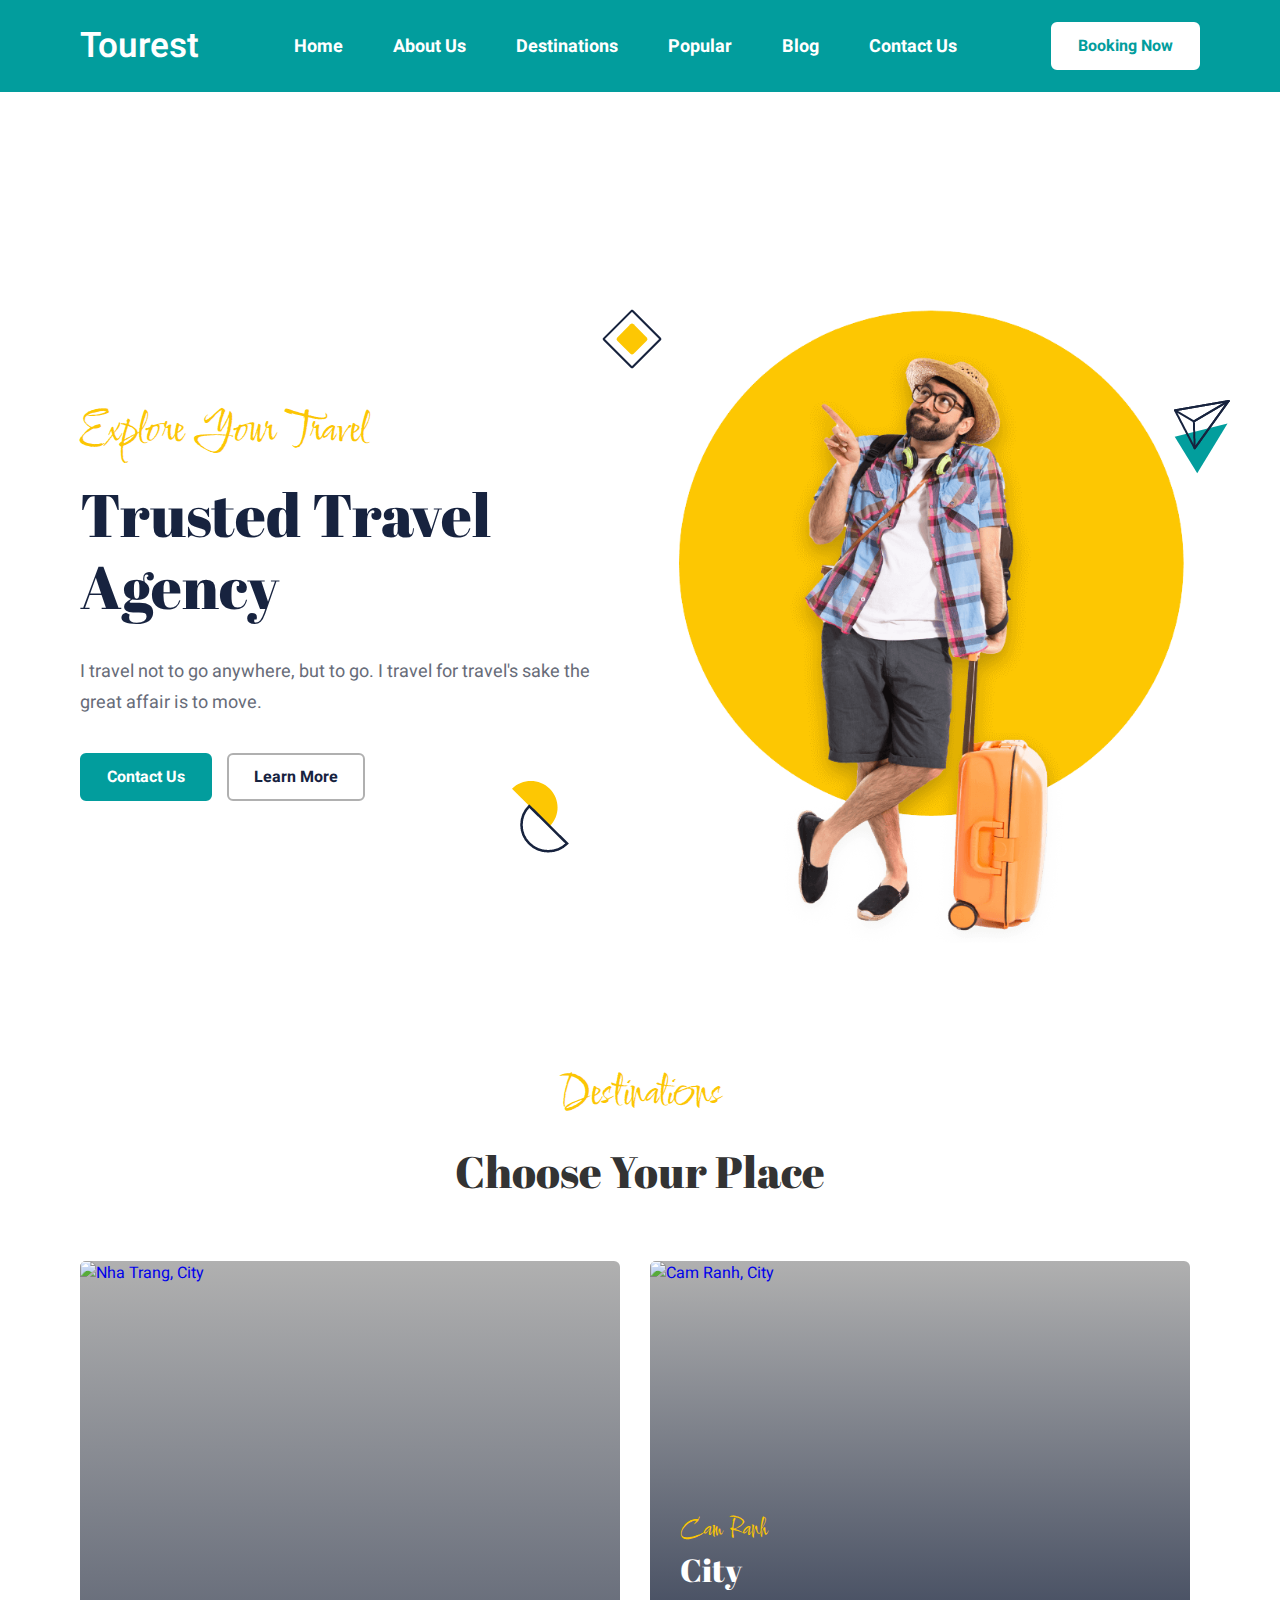
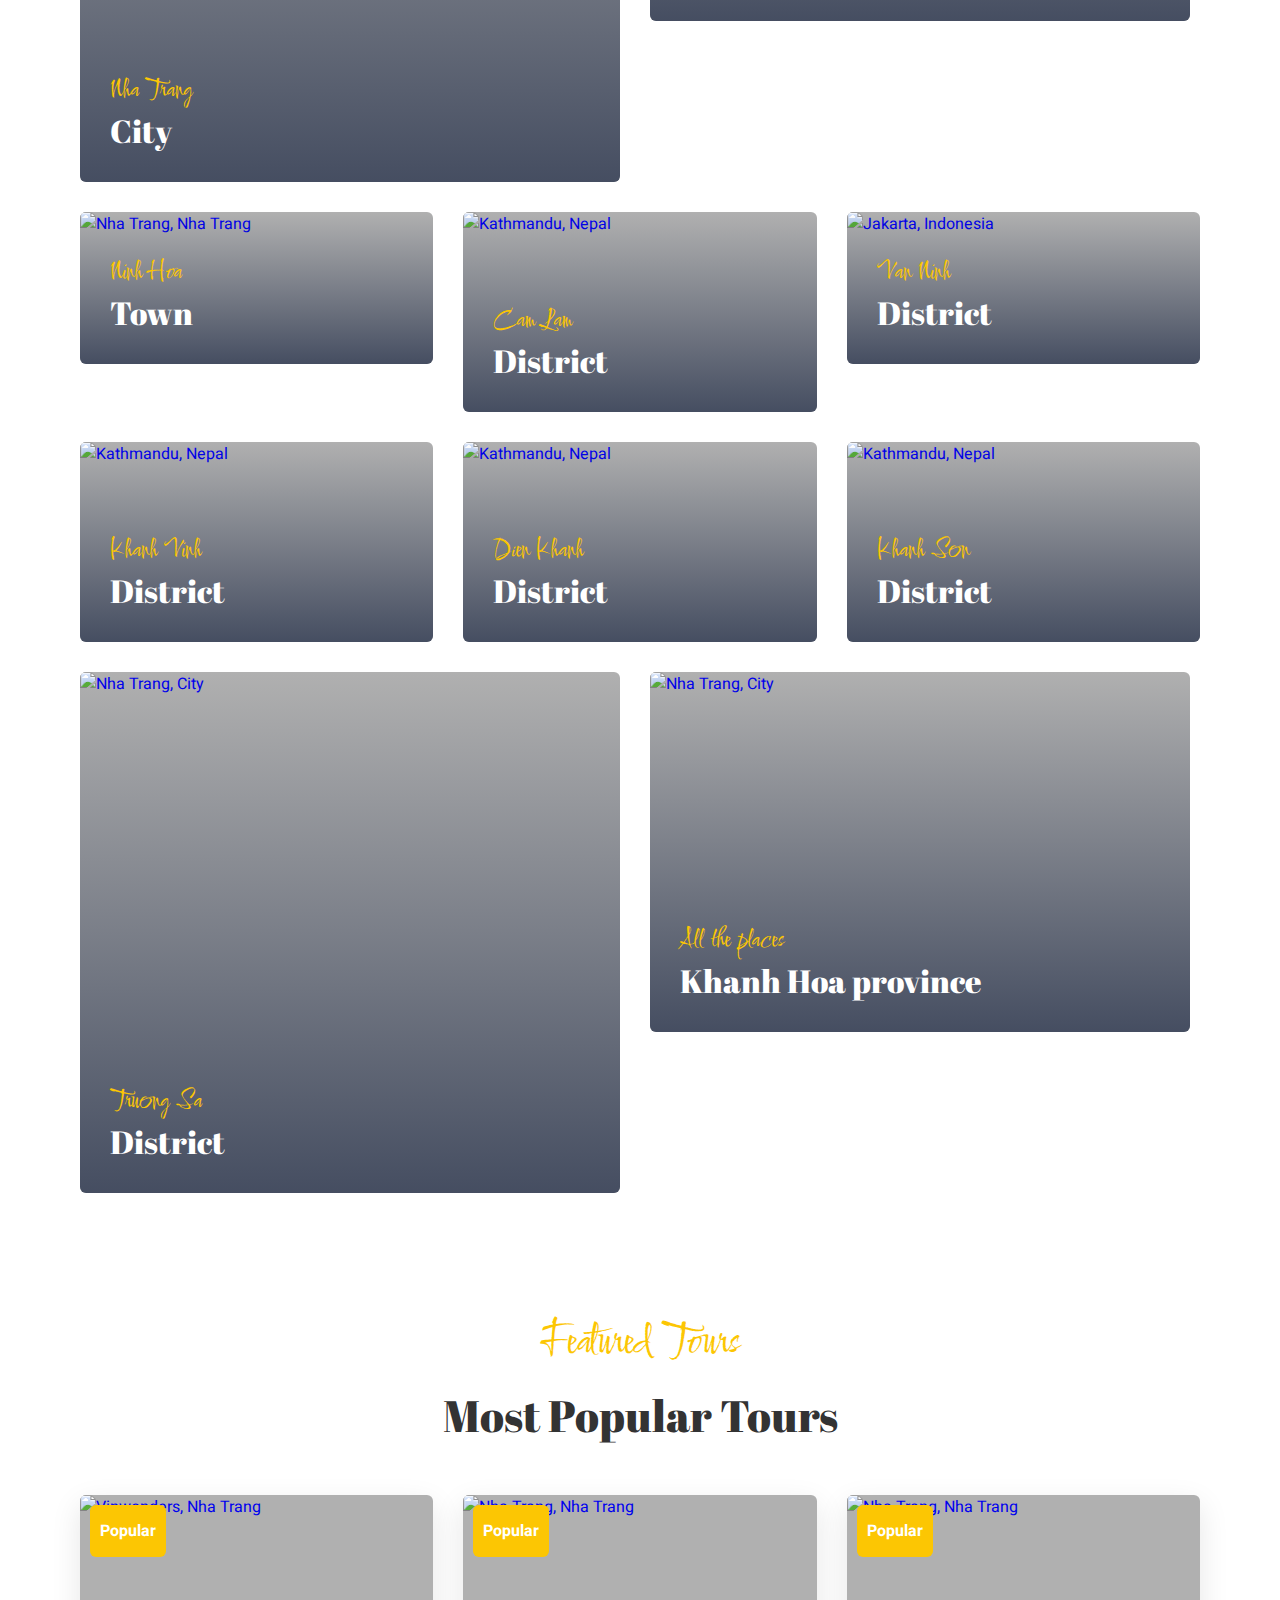
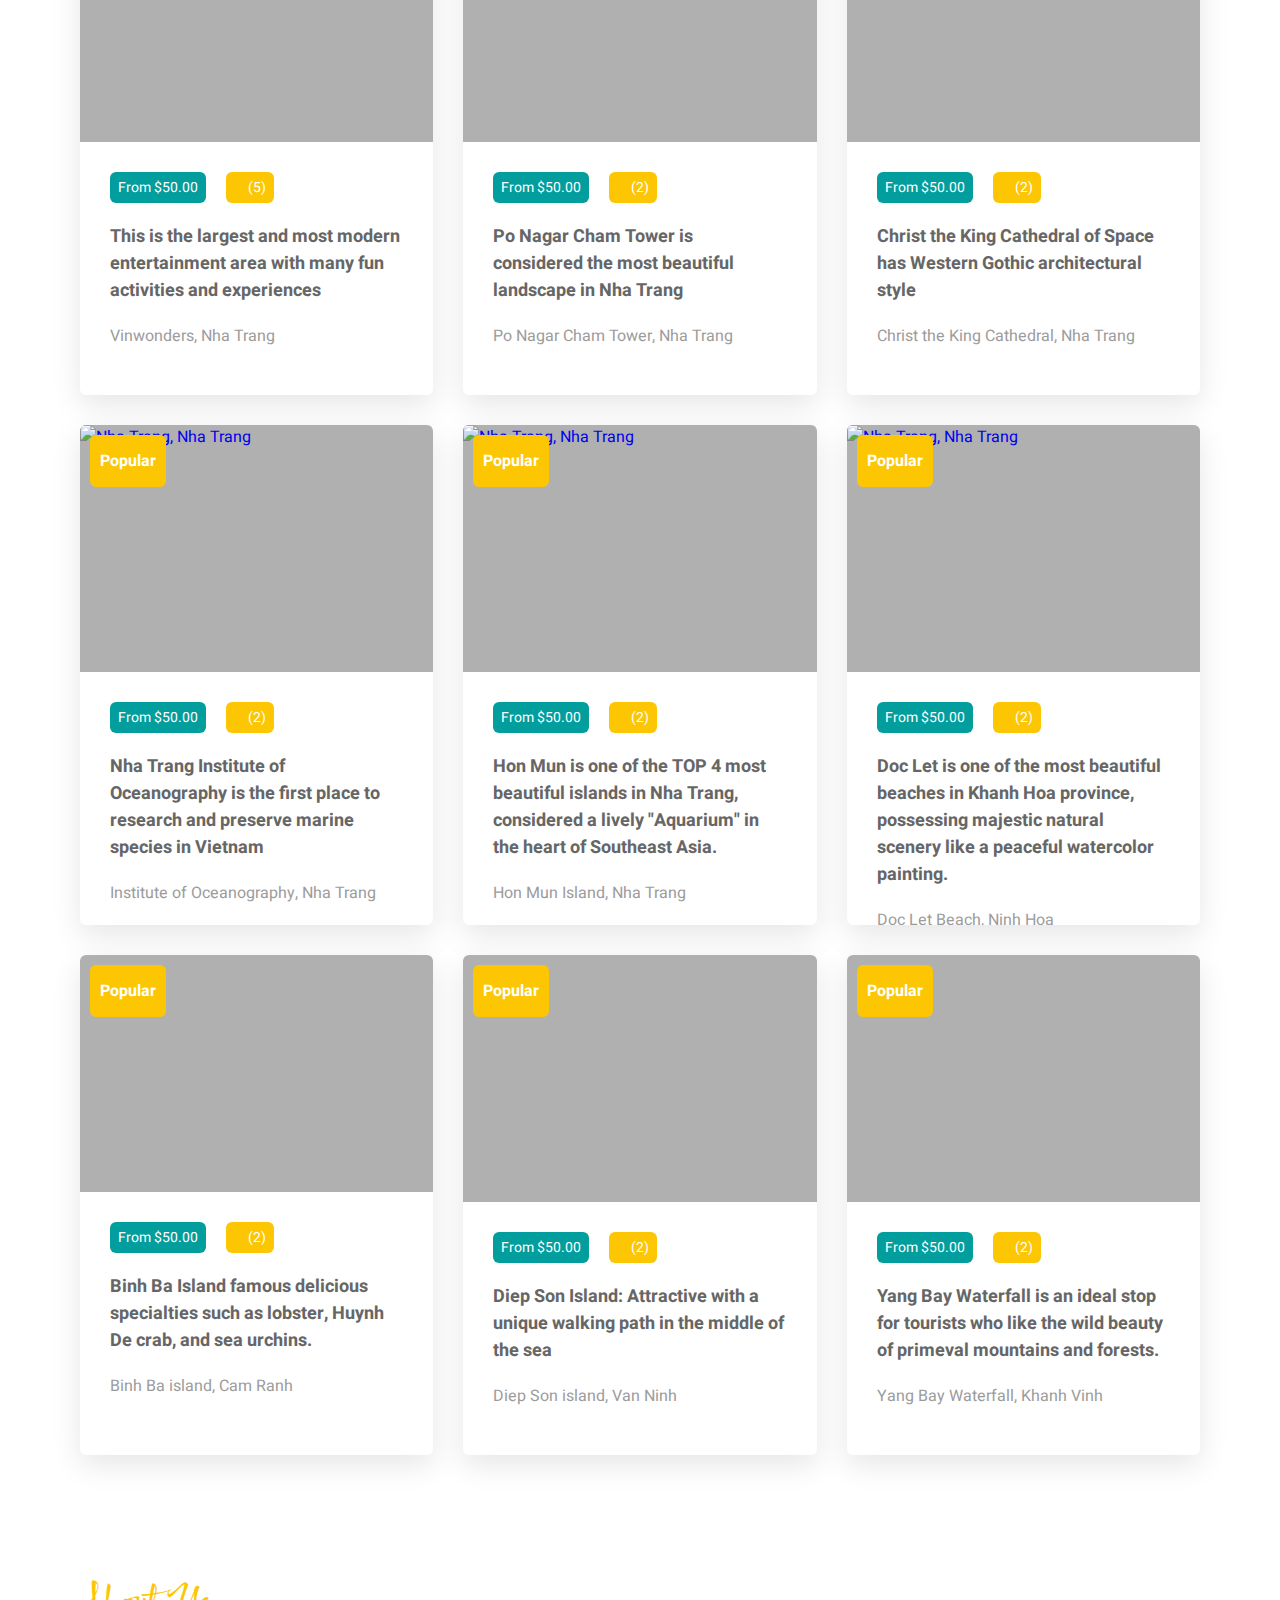
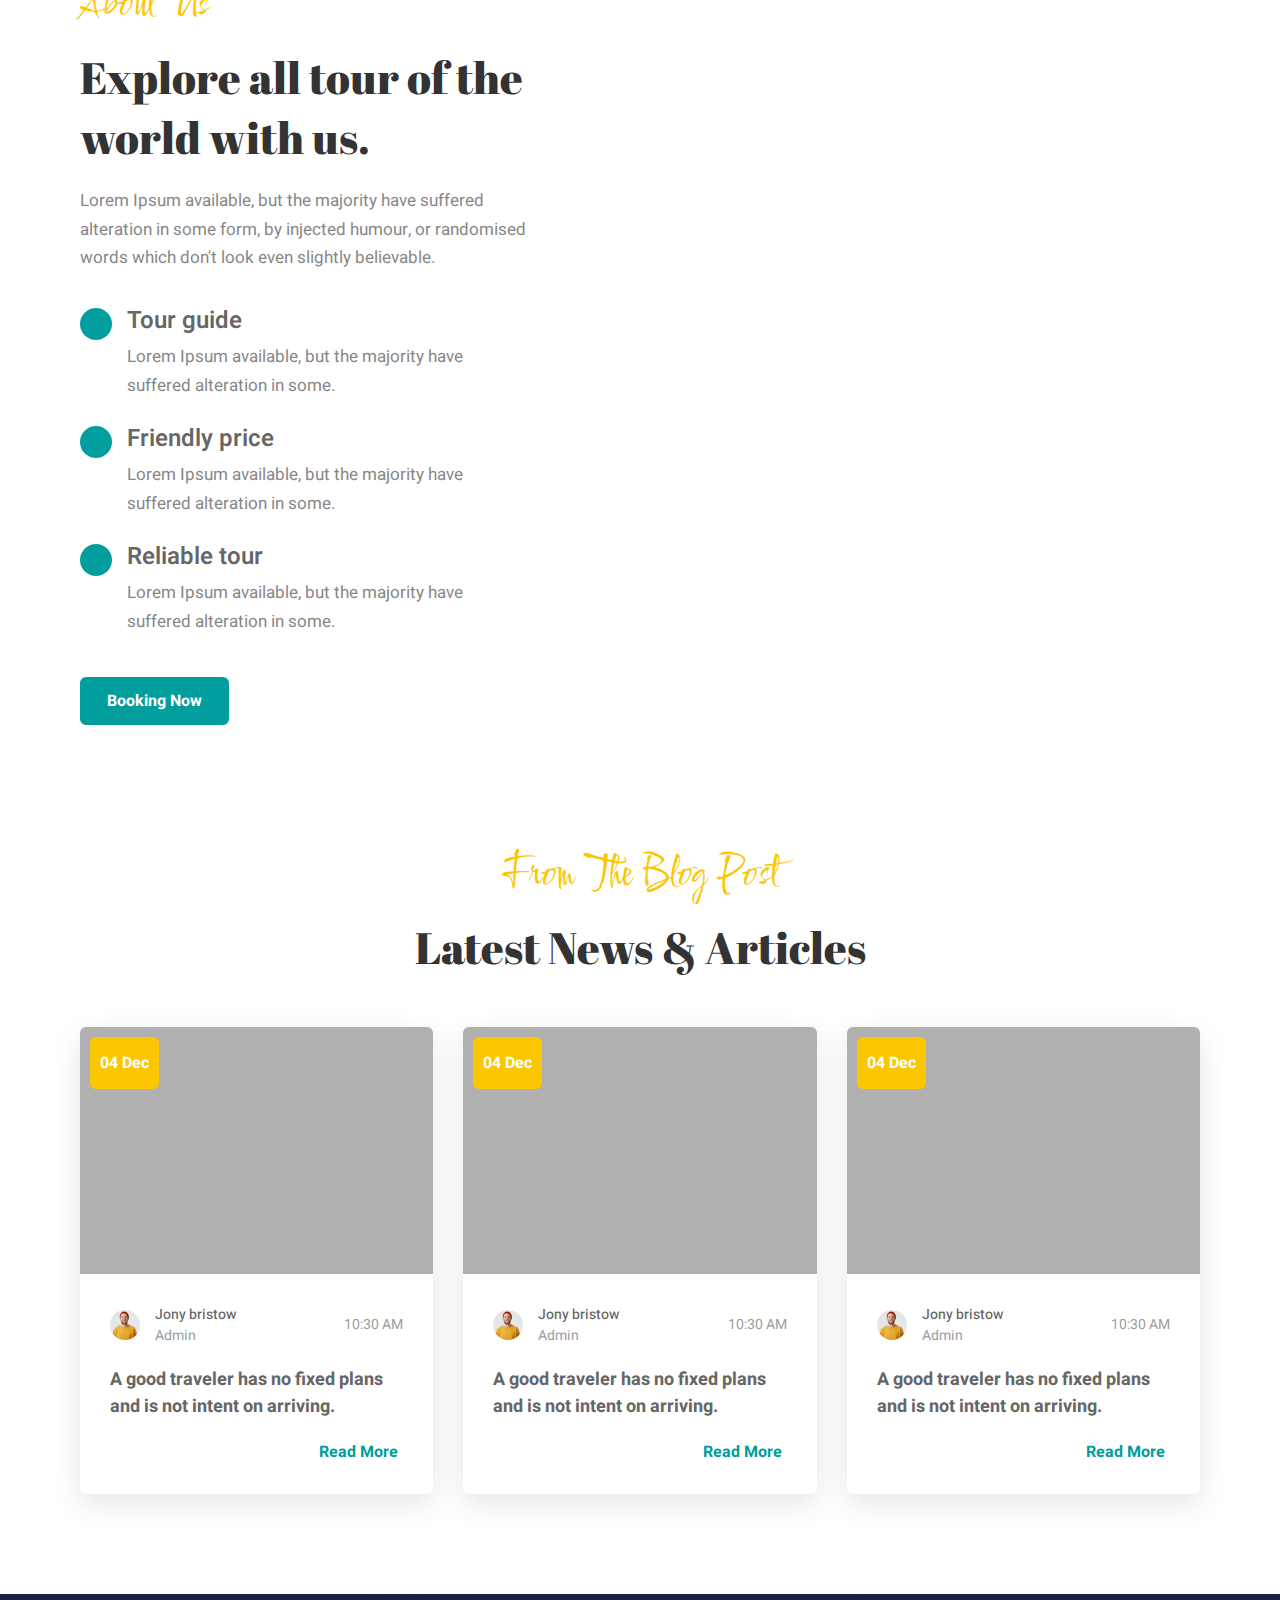
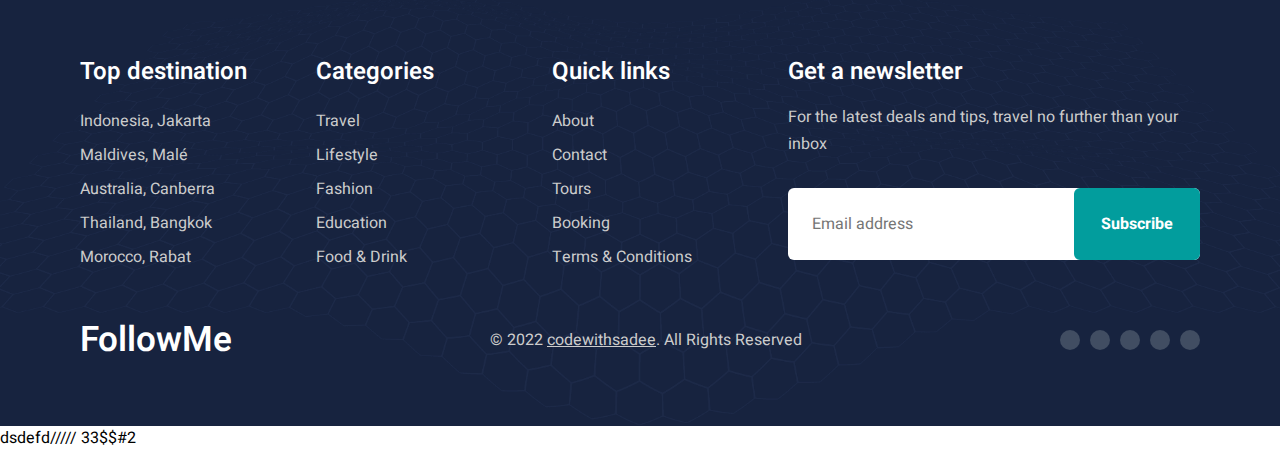
==== commit a6c85df9: "tao them dongf cua tao" ====
--- a/index.html
+++ b/index.html
@@ -1130,6 +1130,7 @@
   <script type="module" src="https://unpkg.com/ionicons@5.5.2/dist/ionicons/ionicons.esm.js"></script>
   <script nomodule src="https://unpkg.com/ionicons@5.5.2/dist/ionicons/ionicons.js"></script>
 
+  <p>dsdefd///// 33$$#2</p>
 </body>
 
 </html>